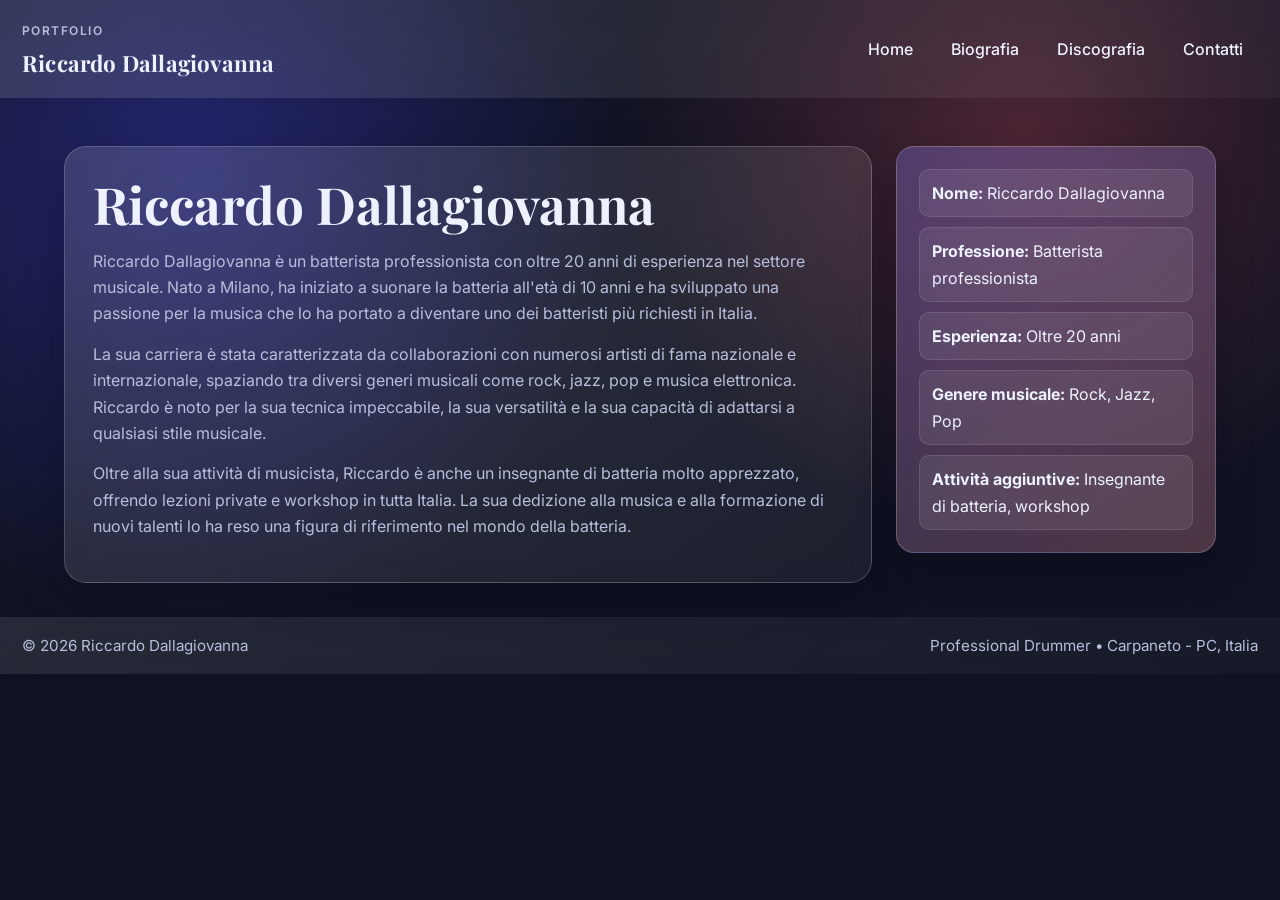
==== index.html @ 6bb27fb4 "First commit" ====
<!DOCTYPE html>
<html lang="it">
<head>
    <meta charset="UTF-8">
    <meta name="viewport" content="width=device-width, initial-scale=1.0">
    <title>Riccardo Dallagiovanna | Professional Drummer</title>
    <link rel="stylesheet" href="styles.css">
    <script>
        const fallbackPartials = {
            header: `
<header class="site-header">
    <div class="site-brand">
        <span class="brand-kicker">Portfolio</span>
        <h2>Riccardo Dallagiovanna</h2>
    </div>
    <nav class="site-nav" aria-label="Main navigation">
        <ul>
            <li><a href="index.html">Home</a></li>
            <li><a href="biography.html">Biografia</a></li>
            <li><a href="discography.html">Drum Studio</a></li>
            <li><a href="contact.html">Contatti</a></li>
        </ul>
    </nav>
</header>`,
            footer: `
<footer class="site-footer">
    <p>&copy; 2026 Riccardo Dallagiovanna</p>
    <p>Professional Drummer • Carpaneto - PC, Italia</p>
</footer>`
        };

        async function loadPartial(targetId, filePath) {
            const target = document.getElementById(targetId);
            if (!target) {
                return;
            }

            try {
                const response = await fetch(filePath);
                if (!response.ok) {
                    throw new Error(`Failed to load ${filePath}: ${response.status}`);
                }
                const html = await response.text();
                target.innerHTML = html;
            } catch (error) {
                console.error(error);
                if (fallbackPartials[targetId]) {
                    target.innerHTML = fallbackPartials[targetId];
                }
            }
        }

        document.addEventListener('DOMContentLoaded', function() {
            loadPartial('header', 'header.html');
            loadPartial('footer', 'footer.html');
        });
    </script>
</head>
<body>
    <div id="header"></div>
    <main>
        <div class="page-layout">
            <!-- <img src="riccardo.jpg" alt="Riccardo Dallagiovanna"> -->
            <div id="content">
            <section class="biography">
                <h1>Riccardo Dallagiovanna</h1>
                <p>Riccardo Dallagiovanna è un batterista professionista con oltre 20 anni di esperienza nel settore musicale. Nato a Milano, ha iniziato a suonare la batteria all'età di 10 anni e ha sviluppato una passione per la musica che lo ha portato a diventare uno dei batteristi più richiesti in Italia.</p>
                <p>La sua carriera è stata caratterizzata da collaborazioni con numerosi artisti di fama nazionale e internazionale, spaziando tra diversi generi musicali come rock, jazz, pop e musica elettronica. Riccardo è noto per la sua tecnica impeccabile, la sua versatilità e la sua capacità di adattarsi a qualsiasi stile musicale.</p>
                <p>Oltre alla sua attività di musicista, Riccardo è anche un insegnante di batteria molto apprezzato, offrendo lezioni private e workshop in tutta Italia. La sua dedizione alla musica e alla formazione di nuovi talenti lo ha reso una figura di riferimento nel mondo della batteria.</p>
            </section>
            </div>
            <aside id="sidebar">
                <ul>
                    <li><strong>Nome:</strong> Riccardo Dallagiovanna</li>
                    <li><strong>Professione:</strong> Batterista professionista</li>
                    <li><strong>Esperienza:</strong> Oltre 20 anni</li>
                    <li><strong>Genere musicale:</strong> Rock, Jazz, Pop</li>
                    <li><strong>Attività aggiuntive:</strong> Insegnante di batteria, workshop</li>
                </ul>
            </aside>
        </div>
    </main>
    <div id="footer"></div>
</body>
---- styles.css ----
@import url('https://fonts.googleapis.com/css2?family=Inter:wght@400;500;600;700&family=Playfair+Display:wght@600;700&display=swap');

:root {
    --primary-color: #4a48ff;
    --secondary-color: #ff5f6d;
    --background-color: #0f1221;
    --surface-color: #171b31;
    --surface-glass: rgba(255, 255, 255, 0.12);
    --text-color: #eef2ff;
    --text-muted: #b7bfdc;
    --border-color: rgba(255, 255, 255, 0.2);
}

[data-theme="light"] {
    --primary-color: #4a48ff;
    --secondary-color: #ff5f6d;
    --background-color: #eceffd;
    --surface-color: #ffffff;
    --surface-glass: rgba(255, 255, 255, 0.55);
    --text-color: #1f2744;
    --text-muted: #566088;
    --border-color: rgba(31, 39, 68, 0.15);
}

* {
    box-sizing: border-box;
}

body {
    font-family: 'Inter', sans-serif;
    background:
        url('hero.png') no-repeat center top / cover,
        radial-gradient(circle at 15% 20%, rgba(74, 72, 255, 0.35), transparent 35%),
        radial-gradient(circle at 80% 15%, rgba(255, 95, 109, 0.25), transparent 32%),
        var(--background-color);
    /* background-image: url("hero.png"), radial-gradient(circle at 15% 20%, rgba(74, 72, 255, 0.35), transparent 35%), radial-gradient(circle at 80% 15%, rgba(255, 95, 109, 0.25), transparent 32%), var(--background-color); */
    color: var(--text-color);
    margin: 0 !important;
    min-height: 100vh;
    line-height: 1.65;
    padding: 0 10em, 0, 10em;
    padding-bottom: 0 !important;
}

#header,
#footer {
    width:100%;
    /* width: min(1200px, calc(100% - 48px)); */
    margin: 0;
}

.site-header {
    /* margin-top: 24px; */
    margin-bottom: 10px;
    padding: 16px 22px;
    /* border-radius: 18px;
    border: 1px solid var(--border-color); */
    background: linear-gradient(135deg, rgba(255, 255, 255, 0.14), rgba(255, 255, 255, 0.04));
    backdrop-filter: blur(14px);
    -webkit-backdrop-filter: blur(14px);
    display: flex;
    justify-content: space-between;
    align-items: center;
    gap: 24px;
}

.site-brand h2 {
    margin: 0;
    font-family: 'Playfair Display', serif;
    font-size: 1.4rem;
    font-weight: 700;
    letter-spacing: 0.2px;
}

.brand-kicker {
    display: inline-block;
    font-size: 0.75rem;
    font-weight: 600;
    letter-spacing: 0.12em;
    text-transform: uppercase;
    color: var(--text-muted);
    margin-bottom: 4px;
}

.site-nav ul {
    list-style: none;
    margin: 0;
    padding: 0;
    display: flex;
    gap: 8px;
}

.site-nav a {
    display: inline-block;
    text-decoration: none;
    color: var(--text-color);
    font-weight: 500;
    padding: 8px 14px;
    border-radius: 999px;
    border: 1px solid transparent;
    transition: background-color 0.2s ease, border-color 0.2s ease, transform 0.2s ease;
}

.site-nav a:hover {
    background-color: rgba(255, 255, 255, 0.14);
    border-color: var(--border-color);
    transform: translateY(-1px);
}

main {
    display: block;
    max-width: 1200px;
    margin: 0 auto;
    padding: 18px 24px 24px;
}

.page-layout {
    display: flex;
    align-items: flex-start;
    gap: 24px;
    margin-top: 20px;
}

h1 {
    font-family: 'Playfair Display', serif;
    font-size: clamp(2rem, 5vw, 3.2rem);
    line-height: 1.15;
    margin: 0 0 14px;
    color: var(--text-color);
}

.biography p {
    color: var(--text-muted);
    margin: 0 0 14px;
}

#content {
    flex: 1;
    min-width: 0;
    padding: 28px;
    border-radius: 22px;
    border: 1px solid var(--border-color);
    background: linear-gradient(145deg, rgba(255, 255, 255, 0.14), rgba(255, 255, 255, 0.06));
    box-shadow: 0 18px 40px rgba(5, 8, 20, 0.32);
    backdrop-filter: blur(12px);
    -webkit-backdrop-filter: blur(12px);
}

#sidebar {
    color: var(--text-color);
    padding: 22px;
    border-radius: 18px;
    width: 320px;
    flex-shrink: 0;
    position: sticky;
    top: 20px;
    border: 1px solid var(--border-color);
    background:
        linear-gradient(145deg, rgba(74, 72, 255, 0.2), rgba(255, 95, 109, 0.16)),
        var(--surface-glass);
    box-shadow: 0 16px 34px rgba(4, 9, 24, 0.34);
    backdrop-filter: blur(16px);
    -webkit-backdrop-filter: blur(16px);
}

#sidebar ul {
    list-style-type: none;
    margin: 0;
    padding: 0;
}

#sidebar li {
    margin-bottom: 10px;
    padding: 10px 12px;
    border-radius: 10px;
    background-color: rgba(255, 255, 255, 0.08);
    border: 1px solid rgba(255, 255, 255, 0.1);
}

#sidebar li:hover {
    background-color: rgba(255, 255, 255, 0.14);
    border-color: var(--border-color);
    transform: translateY(-1px);
    transition: background-color 0.2s ease, border-color 0.2s ease, transform 0.2s ease;
}

#sidebar li:last-child {
    margin-bottom: 0;
}

.site-footer {
    margin-top: 10px;
    /* margin-bottom: 24px; */
    padding: 16px 22px;
    /* border-radius: 18px;
    border: 1px solid var(--border-color); */
    background: linear-gradient(135deg, rgba(255, 255, 255, 0.1), rgba(255, 255, 255, 0.03));
    backdrop-filter: blur(10px);
    -webkit-backdrop-filter: blur(10px);
    display: flex;
    justify-content: space-between;
    align-items: center;
    gap: 16px;
    color: var(--text-muted);
    font-size: 0.95rem;
}

.site-footer p {
    margin: 0;
}

@media (max-width: 980px) {
    .site-header {
        flex-direction: column;
        align-items: flex-start;
    }

    .site-nav ul {
        flex-wrap: wrap;
    }

    .page-layout {
        flex-direction: column;
    }

    #sidebar {
        width: 100%;
        position: static;
    }

    .site-footer {
        flex-direction: column;
        align-items: flex-start;
    }
}
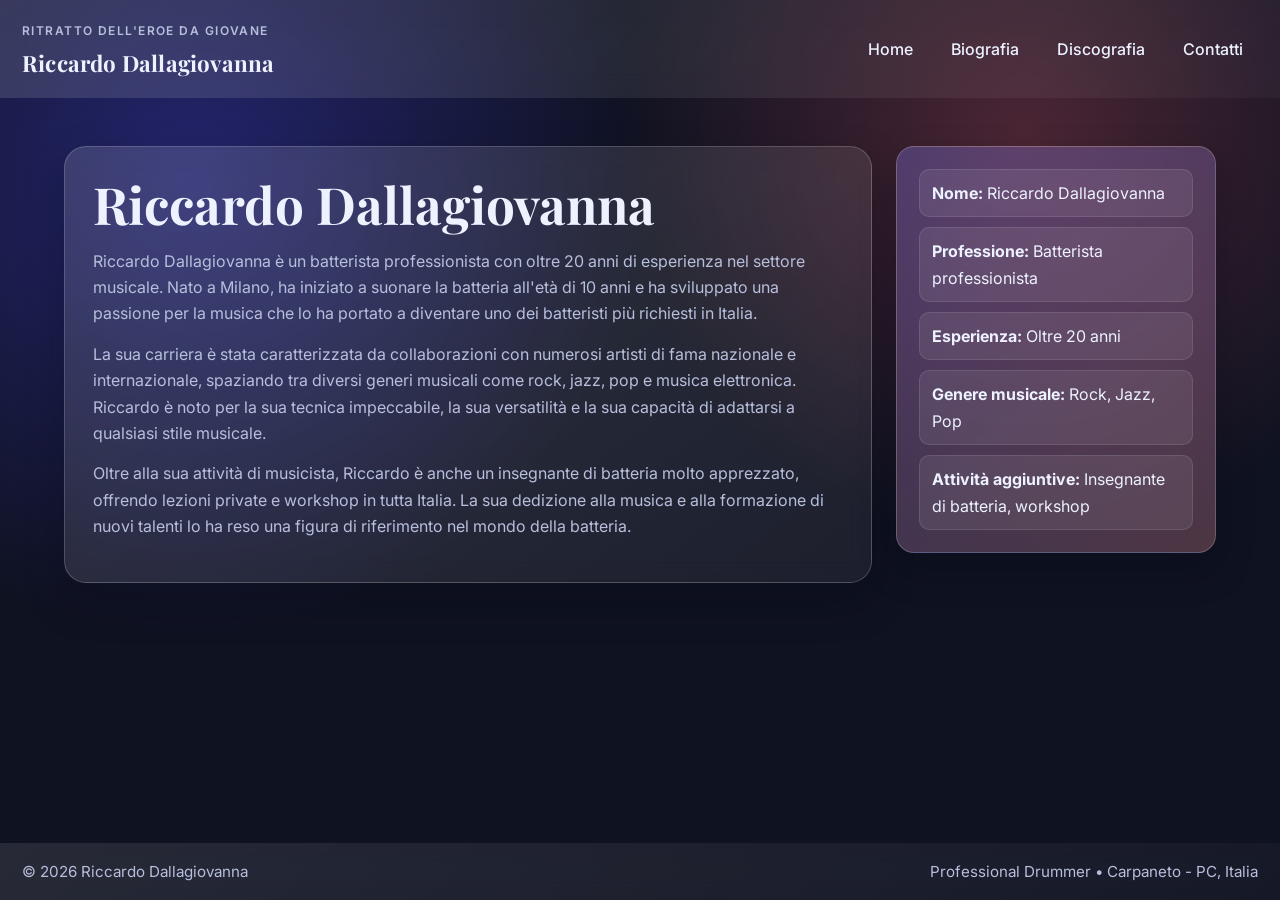
==== commit 17ab7cb4: "delete js" ====
--- a/index.html
+++ b/index.html
@@ -3,61 +3,24 @@
 <head>
     <meta charset="UTF-8">
     <meta name="viewport" content="width=device-width, initial-scale=1.0">
-    <title>Riccardo Dallagiovanna | Professional Drummer</title>
+    <!-- <title>Riccardo Dallagiovanna | Professional Drummer</title> -->
     <link rel="stylesheet" href="styles.css">
-    <script>
-        const fallbackPartials = {
-            header: `
-<header class="site-header">
-    <div class="site-brand">
-        <span class="brand-kicker">Portfolio</span>
-        <h2>Riccardo Dallagiovanna</h2>
-    </div>
-    <nav class="site-nav" aria-label="Main navigation">
-        <ul>
-            <li><a href="index.html">Home</a></li>
-            <li><a href="biography.html">Biografia</a></li>
-            <li><a href="discography.html">Drum Studio</a></li>
-            <li><a href="contact.html">Contatti</a></li>
-        </ul>
-    </nav>
-</header>`,
-            footer: `
-<footer class="site-footer">
-    <p>&copy; 2026 Riccardo Dallagiovanna</p>
-    <p>Professional Drummer • Carpaneto - PC, Italia</p>
-</footer>`
-        };
-
-        async function loadPartial(targetId, filePath) {
-            const target = document.getElementById(targetId);
-            if (!target) {
-                return;
-            }
-
-            try {
-                const response = await fetch(filePath);
-                if (!response.ok) {
-                    throw new Error(`Failed to load ${filePath}: ${response.status}`);
-                }
-                const html = await response.text();
-                target.innerHTML = html;
-            } catch (error) {
-                console.error(error);
-                if (fallbackPartials[targetId]) {
-                    target.innerHTML = fallbackPartials[targetId];
-                }
-            }
-        }
-
-        document.addEventListener('DOMContentLoaded', function() {
-            loadPartial('header', 'header.html');
-            loadPartial('footer', 'footer.html');
-        });
-    </script>
 </head>
 <body>
-    <div id="header"></div>
+    <header class="site-header">
+        <div class="site-brand">
+            <span class="brand-kicker">Ritratto dell'eroe da giovane</span>
+            <h2>Riccardo Dallagiovanna</h2>
+        </div>
+        <nav class="site-nav" aria-label="Main navigation">
+            <ul>
+                <li><a href="index.html">Home</a></li>
+                <li><a href="biography.html">Biografia</a></li>
+                <li><a href="discography.html">Discografia</a></li>
+                <li><a href="contact.html">Contatti</a></li>
+            </ul>
+        </nav>
+    </header>
     <main>
         <div class="page-layout">
             <!-- <img src="riccardo.jpg" alt="Riccardo Dallagiovanna"> -->
@@ -80,5 +43,10 @@
             </aside>
         </div>
     </main>
-    <div id="footer"></div>
+    <div id="footer">
+        <footer class="site-footer">
+            <p>&copy; 2026 Riccardo Dallagiovanna</p>
+            <p>Professional Drummer • Carpaneto - PC, Italia</p>
+        </footer>
+    </div>
 </body>
--- a/styles.css
+++ b/styles.css
@@ -37,8 +37,10 @@
     color: var(--text-color);
     margin: 0 !important;
     min-height: 100vh;
+    display: flex;
+    flex-direction: column;
     line-height: 1.65;
-    padding: 0 10em, 0, 10em;
+    padding: 0;
     padding-bottom: 0 !important;
 }
 
@@ -109,9 +111,14 @@
 
 main {
     display: block;
+    flex: 1 0 auto;
     max-width: 1200px;
     margin: 0 auto;
     padding: 18px 24px 24px;
+}
+
+#footer {
+    margin-top: auto;
 }
 
 .page-layout {
